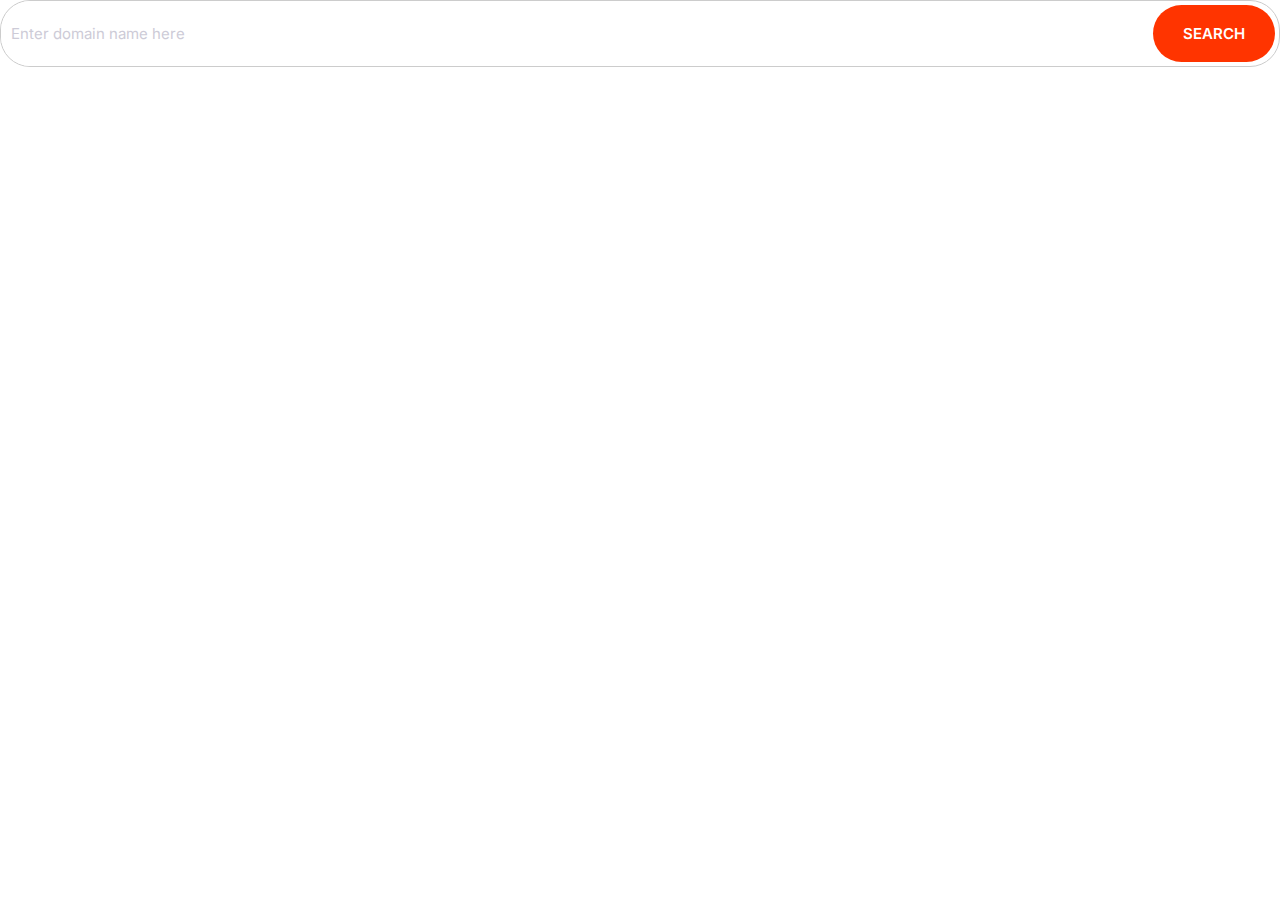
==== index.html @ 77e79db1 "Build input group styles" ====
<!DOCTYPE html>
<html lang="en">
  <head>
    <meta charset="UTF-8" />
    <meta http-equiv="X-UA-Compatible" content="IE=edge" />
    <meta name="viewport" content="width=device-width, initial-scale=1.0" />
    <title>Cloud Hosting</title>
    <link rel="stylesheet" href="css/normalize.css" />
    <link rel="stylesheet" href="css/styles.css" />
    <link rel="preconnect" href="https://fonts.googleapis.com" />
    <link rel="preconnect" href="https://fonts.gstatic.com" crossorigin />
    <link
      href="https://fonts.googleapis.com/css2?family=Inter:wght@400;600;700&display=swap"
      rel="stylesheet"
    />
  </head>
  <body>
    <div class="input-group">
      <input type="text" class="input" placeholder="Enter domain name here" />
      <button class="btn btn--accent">Search</button>
    </div>
  </body>
</html>
---- css/styles.css ----
:root {
  --color-primary: #348bfd;
  --color-secondary: #00d9ff;
  --color-accent: #ff3400;
  --color-headings: #1b0760;
  --color-body: #918ca4;
  --color-border: #ccc;
  --border-radius: 30px;
}

*,
*::after,
::before {
  box-sizing: border-box;
}

/* Typography */

html {
  font-size: 62.5%;
}

body {
  font-family: "Inter", Arial, Helvetica, sans-serif;
  color: var(--color-body);
  font-size: 2.4rem;
  line-height: 1.5;
}

h1,
h2,
h3 {
  color: var(--color-headings);
  margin-bottom: 1rem;
}

h1 {
  font-size: 7rem;
}

h2 {
  font-size: 4rem;
}

h3 {
  font-size: 3rem;
}

p {
  margin-top: 0;
}

@media screen and (min-width: 1024px) {
  body {
    font-size: 1.8rem;
  }

  h1 {
    font-size: 8rem;
  }

  h2 {
    font-size: 4rem;
  }

  h3 {
    font-size: 2.4rem;
  }
}

/* Links */

a {
  text-decoration: none;
}

.link-arrow {
  color: var(--color-accent);
  text-transform: uppercase;
  font-size: 2rem;
  font-weight: bold;
}

.link-arrow::after {
  content: "-->";
  margin-left: 5px;
  transition: margin 0.15s;
}

.link-arrow:hover::after {
  margin-left: 10px;
}

@media screen and (min-width: 1024px) {
  .link-arrow {
    font-size: 1.5rem;
  }
}

/* Badges */

.badge {
  border-radius: 20px;
  font-size: 2rem;
  font-weight: 600;
  padding: 0.5rem 2rem;
  white-space: nowrap;
}

.badge--primary {
  background: var(--color-primary);
  color: white;
}

.badge--secondary {
  background: var(--color-secondary);
  color: white;
}

.badge--small {
  font-size: 1.6rem;
}

@media screen and (min-width: 1024px) {
  .badge {
    font-size: 1.5rem;
  }

  .badge--small {
    font-size: 1.2rem;
  }
}

/* Lists */

.list {
  list-style: none;
  padding-left: 0;
  color: var(--color-headings);
}

.list--inline .list__item {
  display: inline;
  margin-right: 2rem;
}

.list--tick {
  list-style-image: url(/images/tick.svg);
  padding-left: 3rem;
}

.list--tick .list__item {
  padding-left: 0.5rem;
  margin-bottom: 1rem;
}

@media screen and (min-width: 1024px) {
  .list--tick .list__item {
    padding-left: 0;
  }
}

/* Icons */

.icon {
  width: 40px;
  height: 40px;
}

.icon--primary {
  fill: var(--color-primary);
}

.icon-container {
  align-items: center;
  background: #f3f9fa;
  border-radius: 32px;
  display: inline-flex;
  height: 64px;
  justify-content: center;
  width: 64px;
}

/* Buttons */

.btn {
  font-size: 1.8rem;
  border-radius: 30px;
  text-transform: uppercase;
  text-align: center;
  padding: 2rem 3rem;
  border: 0;
  font-weight: 600;
  cursor: pointer;
  white-space: nowrap;
  margin: 1rem 0;
}

.btn--primary {
  background: var(--color-primary);
  color: white;
}

.btn--primary:hover {
  background: #3a8ffd;
}

.btn--secondary {
  background: var(--color-secondary);
  color: white;
}

.btn--secondary:hover {
  background: #00c8eb;
}

.btn--accent {
  background: var(--color-accent);
  color: white;
}

.btn--accent:hover {
  background: #ec3000;
}

.btn--block {
  display: inline-block;
  width: 100%;
}

.btn--outline {
  background: white;
  border: 2px solid var(--color-headings);
  color: var(--color-headings);
}

.btn--outline:hover {
  background: var(--color-headings);
  color: white;
}

@media screen and (min-width: 1024px) {
  .btn {
    font-size: 1.5rem;
  }
}

/* Inputs */

.input {
  border-radius: var(--border-radius);
  border: 1px solid var(--color-border);
  color: var(--color-headings);
  font-size: 2rem;
  outline: 0;
  padding: 1.5rem 3.5rem;
}

.input::placeholder {
  color: #cdcbd7;
}

.input-group {
  border: 1px solid var(--color-border);
  border-radius: var(--border-radius);
  display: flex;
}

.input-group .input {
  border: 0;
  flex-grow: 1;
  padding: 1.5rem 1rem;
}

.input-group .btn {
  margin: 4px;
}

@media screen and (min-width: 1024px) {
  .input {
    font-size: 1.5rem;
  }
}
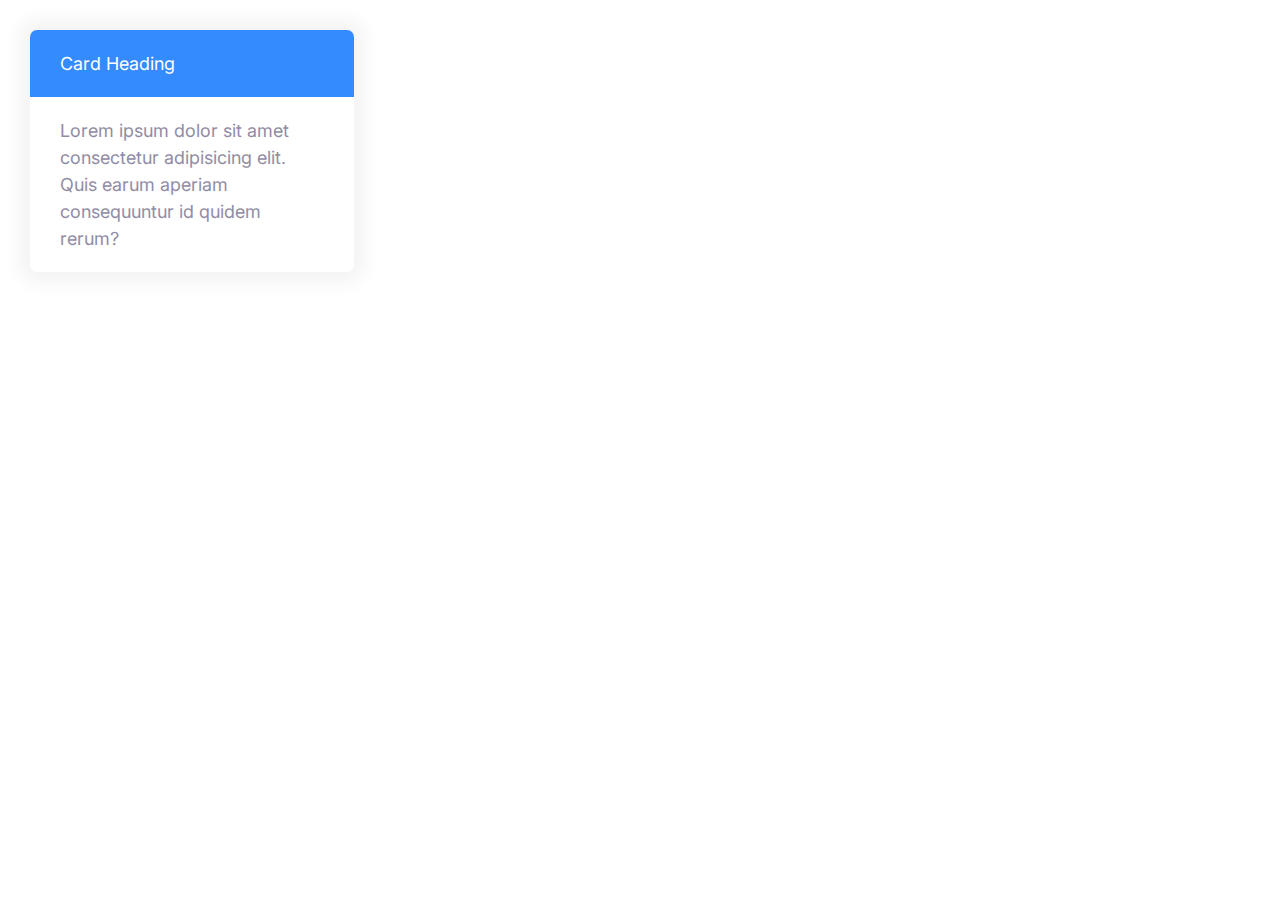
==== commit 0208bbec: "Build card component styles" ====
--- a/index.html
+++ b/index.html
@@ -15,9 +15,14 @@
     />
   </head>
   <body>
-    <div class="input-group">
-      <input type="text" class="input" placeholder="Enter domain name here" />
-      <button class="btn btn--accent">Search</button>
+    <div style="width: 30%; padding: 3rem">
+      <div class="card card--primary">
+        <header class="card__header">Card Heading</header>
+        <div class="card__body">
+          Lorem ipsum dolor sit amet consectetur adipisicing elit. Quis earum
+          aperiam consequuntur id quidem rerum?
+        </div>
+      </div>
     </div>
   </body>
 </html>
--- a/css/styles.css
+++ b/css/styles.css
@@ -281,3 +281,26 @@
     font-size: 1.5rem;
   }
 }
+
+/* Cards */
+
+.card {
+  border-radius: 7px;
+  box-shadow: 0 0 20px 10px #f3f3f3;
+  overflow: hidden;
+}
+
+.card__header,
+.card__body {
+  padding: 2rem 3rem;
+}
+
+.card--primary .card__header {
+  background: var(--color-primary);
+  color: #fff;
+}
+
+.card--secondary .card__header {
+  background: var(--color-secondary);
+  color: #fff;
+}
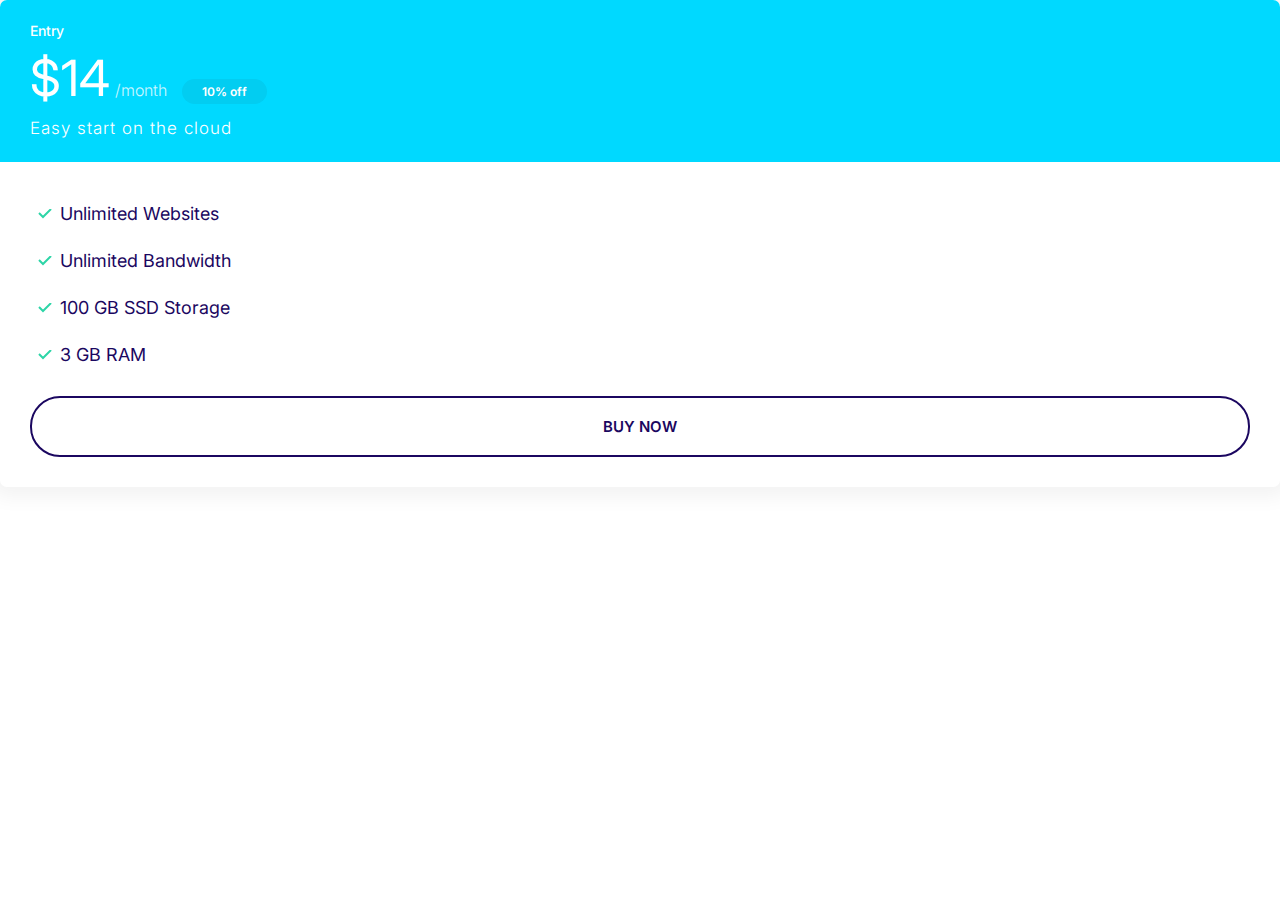
==== commit e779f57b: "Build plan component" ====
--- a/index.html
+++ b/index.html
@@ -15,12 +15,23 @@
     />
   </head>
   <body>
-    <div style="width: 30%; padding: 3rem">
-      <div class="card card--primary">
-        <header class="card__header">Card Heading</header>
+    <div class="plan">
+      <div class="card card--secondary">
+        <header class="card__header">
+          <h3 class="plan__name">Entry</h3>
+          <span class="plan__price">$14</span>
+          <span class="plan__billing-cycle">/month</span>
+          <span class="badge badge--secondary badge--small">10% off</span>
+          <span class="plan__description">Easy start on the cloud</span>
+        </header>
         <div class="card__body">
-          Lorem ipsum dolor sit amet consectetur adipisicing elit. Quis earum
-          aperiam consequuntur id quidem rerum?
+          <ul class="list list--tick">
+            <li class="list__item">Unlimited Websites</li>
+            <li class="list__item">Unlimited Bandwidth</li>
+            <li class="list__item">100 GB SSD Storage</li>
+            <li class="list_item">3 GB RAM</li>
+          </ul>
+          <button class="btn btn--block btn--outline">Buy Now</button>
         </div>
       </div>
     </div>
--- a/css/styles.css
+++ b/css/styles.css
@@ -23,7 +23,7 @@
 body {
   font-family: "Inter", Arial, Helvetica, sans-serif;
   color: var(--color-body);
-  font-size: 2.4rem;
+  font-size: 2rem;
   line-height: 1.5;
 }
 
@@ -35,7 +35,7 @@
 }
 
 h1 {
-  font-size: 7rem;
+  font-size: 6rem;
 }
 
 h2 {
@@ -43,7 +43,7 @@
 }
 
 h3 {
-  font-size: 3rem;
+  font-size: 2.8rem;
 }
 
 p {
@@ -304,3 +304,73 @@
   background: var(--color-secondary);
   color: #fff;
 }
+
+.card--secondary .badge--secondary {
+  background: #02cdf1;
+}
+
+.card--primary .badge--primary {
+  background: #0e68dd;
+}
+
+/* Plans */
+
+.plan__name {
+  color: #fff;
+  margin: 0;
+  font-weight: 500;
+  font-size: 2.4rem;
+}
+
+.plan__price {
+  font-size: 6rem;
+}
+
+.plan__billing-cycle {
+  font-size: 2.4rem;
+  font-weight: 300;
+  opacity: 0.8;
+  margin-right: 1rem;
+}
+
+.plan__description {
+  font-size: 2rem;
+  font-weight: 300;
+  letter-spacing: 1px;
+  display: block;
+}
+
+.plan .list__item {
+  margin-bottom: 2rem;
+}
+
+.plan--popular .card__header {
+  position: relative;
+}
+
+.plan--popular .card__header::before {
+  content: url(/images/popular.svg);
+  width: 40px;
+  display: inline-block;
+  position: absolute;
+  top: -6px;
+  right: 5%;
+}
+
+@media screen and (min-width: 1024px) {
+  .plan__name {
+    font-size: 1.4rem;
+  }
+
+  .plan__price {
+    font-size: 5rem;
+  }
+
+  .plan__billing-cycle {
+    font-size: 1.6rem;
+  }
+
+  .plan__description {
+    font-size: 1.7rem;
+  }
+}
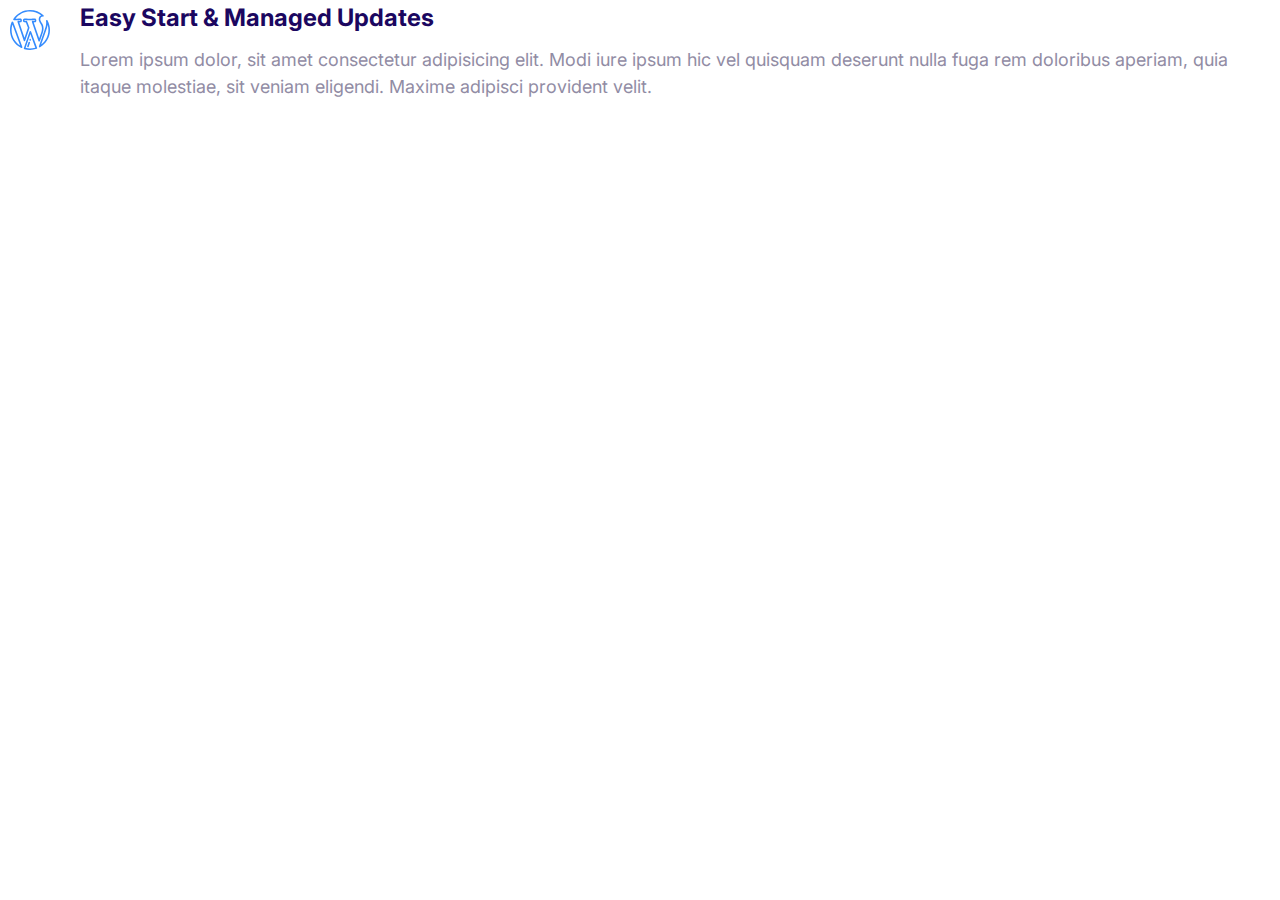
==== commit ede33b0c: "Build media object" ====
--- a/index.html
+++ b/index.html
@@ -15,24 +15,20 @@
     />
   </head>
   <body>
-    <div class="plan">
-      <div class="card card--secondary">
-        <header class="card__header">
-          <h3 class="plan__name">Entry</h3>
-          <span class="plan__price">$14</span>
-          <span class="plan__billing-cycle">/month</span>
-          <span class="badge badge--secondary badge--small">10% off</span>
-          <span class="plan__description">Easy start on the cloud</span>
-        </header>
-        <div class="card__body">
-          <ul class="list list--tick">
-            <li class="list__item">Unlimited Websites</li>
-            <li class="list__item">Unlimited Bandwidth</li>
-            <li class="list__item">100 GB SSD Storage</li>
-            <li class="list_item">3 GB RAM</li>
-          </ul>
-          <button class="btn btn--block btn--outline">Buy Now</button>
-        </div>
+    <div class="media">
+      <div class="media__image">
+        <svg class="icon icon--primary">
+          <use xlink:href="images/sprite.svg#wordpress"></use>
+        </svg>
+      </div>
+      <div class="media__body">
+        <h3 class="media__title">Easy Start & Managed Updates</h3>
+        <p class="media--content">
+          Lorem ipsum dolor, sit amet consectetur adipisicing elit. Modi iure
+          ipsum hic vel quisquam deserunt nulla fuga rem doloribus aperiam, quia
+          itaque molestiae, sit veniam eligendi. Maxime adipisci provident
+          velit.
+        </p>
       </div>
     </div>
   </body>
--- a/css/styles.css
+++ b/css/styles.css
@@ -374,3 +374,21 @@
     font-size: 1.7rem;
   }
 }
+
+/* Media Object */
+
+.media {
+  display: flex;
+}
+
+.media__image {
+  margin: 1rem;
+}
+
+.media__title {
+  margin-top: 0;
+}
+
+.media__body {
+  margin: 0 2rem;
+}
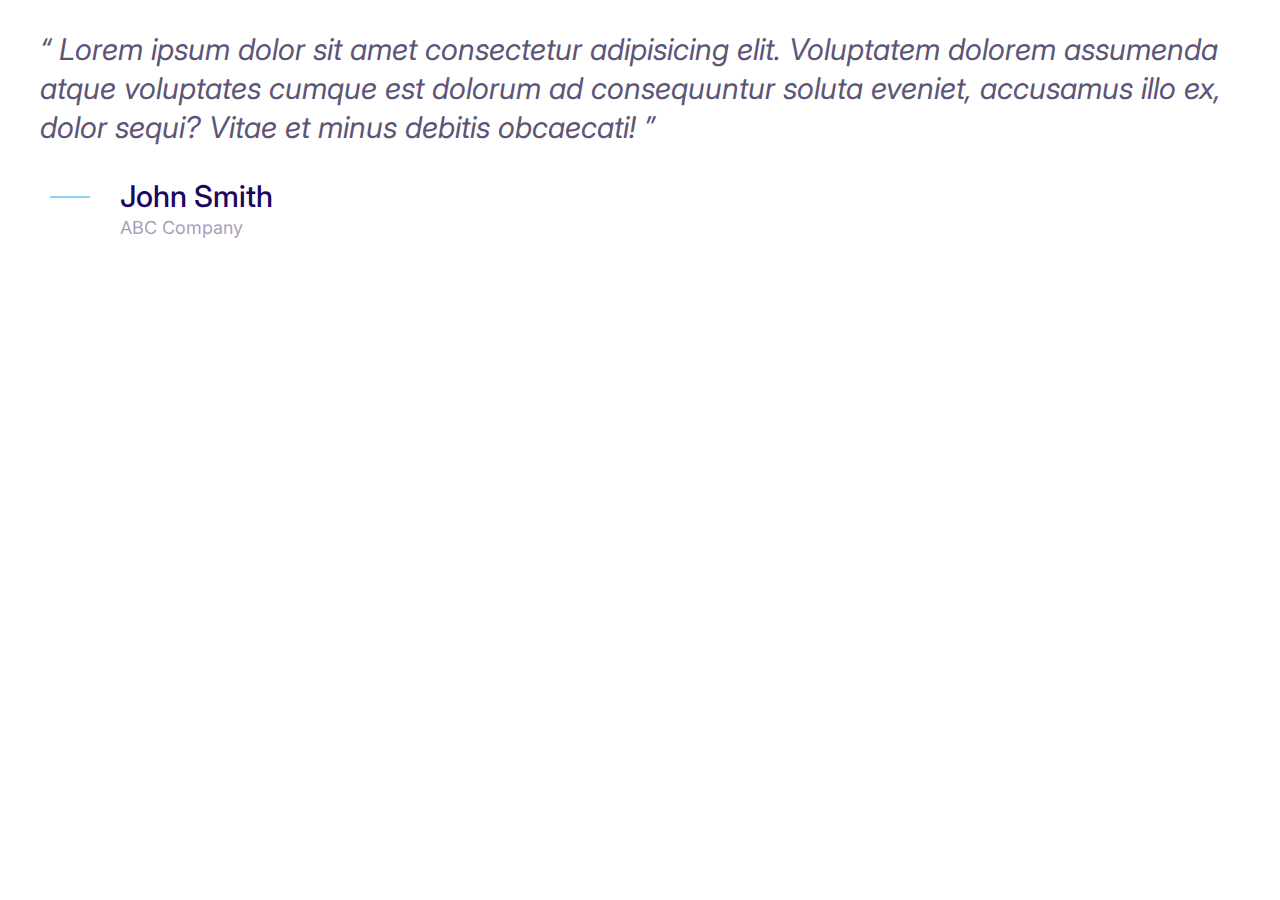
==== commit f55e090e: "Build quote component" ====
--- a/index.html
+++ b/index.html
@@ -15,21 +15,26 @@
     />
   </head>
   <body>
-    <div class="media">
-      <div class="media__image">
-        <svg class="icon icon--primary">
-          <use xlink:href="images/sprite.svg#wordpress"></use>
-        </svg>
-      </div>
-      <div class="media__body">
-        <h3 class="media__title">Easy Start & Managed Updates</h3>
-        <p class="media--content">
-          Lorem ipsum dolor, sit amet consectetur adipisicing elit. Modi iure
-          ipsum hic vel quisquam deserunt nulla fuga rem doloribus aperiam, quia
-          itaque molestiae, sit veniam eligendi. Maxime adipisci provident
-          velit.
-        </p>
-      </div>
-    </div>
+    <blockquote class="quote">
+      <p class="quote_text">
+        Lorem ipsum dolor sit amet consectetur adipisicing elit. Voluptatem
+        dolorem assumenda atque voluptates cumque est dolorum ad consequuntur
+        soluta eveniet, accusamus illo ex, dolor sequi? Vitae et minus debitis
+        obcaecati!
+      </p>
+      <footer>
+        <div class="media">
+          <div class="media__image">
+            <svg class="icon icon--primary quote__line">
+              <use xlink:href="images/sprite.svg#line"></use>
+            </svg>
+          </div>
+          <div class="media__body">
+            <h3 class="media__title quote__author">John Smith</h3>
+            <p class="media__content quote__company">ABC Company</p>
+          </div>
+        </div>
+      </footer>
+    </blockquote>
   </body>
 </html>
--- a/css/styles.css
+++ b/css/styles.css
@@ -4,6 +4,7 @@
   --color-accent: #ff3400;
   --color-headings: #1b0760;
   --color-body: #918ca4;
+  --color-body-darker: #5c5577;
   --color-border: #ccc;
   --border-radius: 30px;
 }
@@ -392,3 +393,53 @@
 .media__body {
   margin: 0 2rem;
 }
+
+/* Quotes */
+
+.quote {
+  font-size: 3rem;
+  font-style: italic;
+  color: var(--color-body-darker);
+  line-height: 1.3;
+}
+
+.quote_text::before {
+  content: open-quote;
+}
+
+.quote_text::after {
+  content: close-quote;
+}
+
+.quote__author {
+  font-style: normal;
+  font-weight: 500;
+  font-size: 3rem;
+  margin-bottom: 0;
+}
+
+.quote__company {
+  font-size: 1.8rem;
+  color: var(--color-headings);
+  opacity: 0.4;
+  font-style: normal;
+}
+
+.quote__line {
+  position: relative;
+  bottom: 10px;
+}
+
+@media screen and (min-width: 1024) {
+  .quote {
+    font-size: 2rem;
+  }
+
+  .quote__author {
+    font-size: 2.4rem;
+  }
+
+  .quote__company {
+    font-size: 1.6rem;
+  }
+}
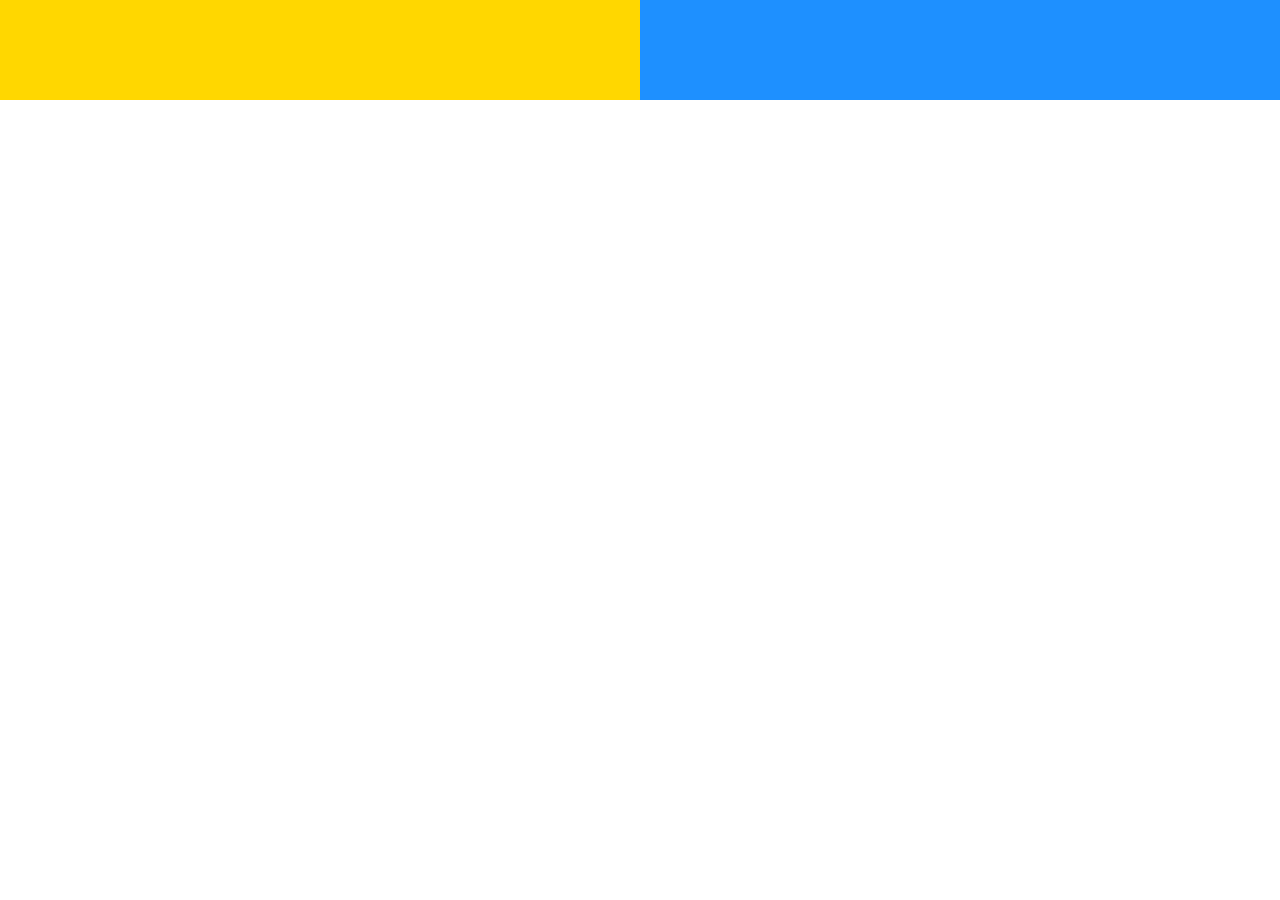
==== commit e6f49f08: "Build grid component" ====
--- a/index.html
+++ b/index.html
@@ -15,26 +15,9 @@
     />
   </head>
   <body>
-    <blockquote class="quote">
-      <p class="quote_text">
-        Lorem ipsum dolor sit amet consectetur adipisicing elit. Voluptatem
-        dolorem assumenda atque voluptates cumque est dolorum ad consequuntur
-        soluta eveniet, accusamus illo ex, dolor sequi? Vitae et minus debitis
-        obcaecati!
-      </p>
-      <footer>
-        <div class="media">
-          <div class="media__image">
-            <svg class="icon icon--primary quote__line">
-              <use xlink:href="images/sprite.svg#line"></use>
-            </svg>
-          </div>
-          <div class="media__body">
-            <h3 class="media__title quote__author">John Smith</h3>
-            <p class="media__content quote__company">ABC Company</p>
-          </div>
-        </div>
-      </footer>
-    </blockquote>
+    <div class="grid grid--cols-2">
+      <div style="height: 100px; background: gold"></div>
+      <div style="height: 100px; background: dodgerblue"></div>
+    </div>
   </body>
 </html>
--- a/css/styles.css
+++ b/css/styles.css
@@ -443,3 +443,15 @@
     font-size: 1.6rem;
   }
 }
+
+/* Grid */
+
+.grid {
+  display: grid;
+}
+
+@media screen and (min-width: 768px) {
+  .grid--cols-2 {
+    grid-template-columns: 1fr 1fr;
+  }
+}
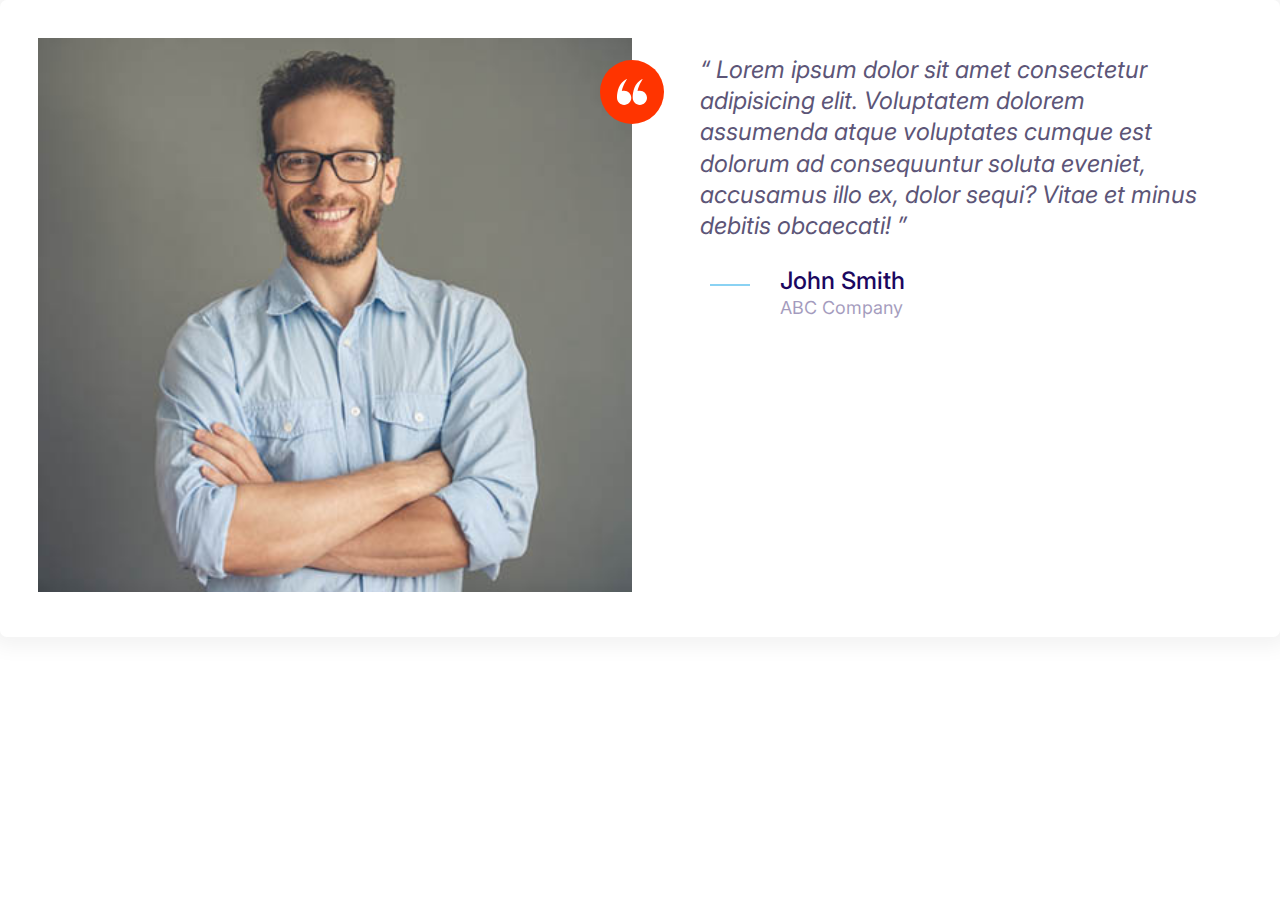
==== commit 37c9e1c8: "Build testimonial component" ====
--- a/index.html
+++ b/index.html
@@ -15,9 +15,38 @@
     />
   </head>
   <body>
-    <div class="grid grid--cols-2">
-      <div style="height: 100px; background: gold"></div>
-      <div style="height: 100px; background: dodgerblue"></div>
+    <div class="card testimonial">
+      <div class="grid grid--cols-2">
+        <div class="testimonial__image">
+          <img src="/images/testimonial.jpg" alt="A happy, smiling customer" />
+          <span class="icon-container icon-container--accent">
+            <svg class="icon icon--white icon--small">
+              <use xlink:href="images/sprite.svg#quotes"></use>
+            </svg>
+          </span>
+        </div>
+        <blockquote class="quote">
+          <p class="quote_text">
+            Lorem ipsum dolor sit amet consectetur adipisicing elit. Voluptatem
+            dolorem assumenda atque voluptates cumque est dolorum ad
+            consequuntur soluta eveniet, accusamus illo ex, dolor sequi? Vitae
+            et minus debitis obcaecati!
+          </p>
+          <footer>
+            <div class="media">
+              <div class="media__image">
+                <svg class="icon icon--primary quote__line">
+                  <use xlink:href="images/sprite.svg#line"></use>
+                </svg>
+              </div>
+              <div class="media__body">
+                <h3 class="media__title quote__author">John Smith</h3>
+                <p class="media__content quote__company">ABC Company</p>
+              </div>
+            </div>
+          </footer>
+        </blockquote>
+      </div>
     </div>
   </body>
 </html>
--- a/css/styles.css
+++ b/css/styles.css
@@ -168,8 +168,17 @@
   height: 40px;
 }
 
+.icon--small {
+  width: 30px;
+  height: 30px;
+}
+
 .icon--primary {
   fill: var(--color-primary);
+}
+
+.icon--white {
+  fill: white;
 }
 
 .icon-container {
@@ -180,6 +189,10 @@
   height: 64px;
   justify-content: center;
   width: 64px;
+}
+
+.icon-container--accent {
+  background: var(--color-accent);
 }
 
 /* Buttons */
@@ -455,3 +468,36 @@
     grid-template-columns: 1fr 1fr;
   }
 }
+
+/* Testimonial */
+
+.testimonial {
+  padding: 3rem;
+}
+
+.testimonial__image {
+  position: relative;
+}
+
+.testimonial__image > img {
+  width: 100%;
+  padding: 8px;
+}
+
+.testimonial__image > .icon-container {
+  position: absolute;
+  top: 3rem;
+  right: -24px;
+  overflow: visible;
+}
+
+@media screen and (min-width: 768px) {
+  .testimonial .quote,
+  .testimonial .quote__author {
+    font-size: 2.4rem;
+  }
+
+  .testimonial .quote {
+    margin-left: 6rem;
+  }
+}
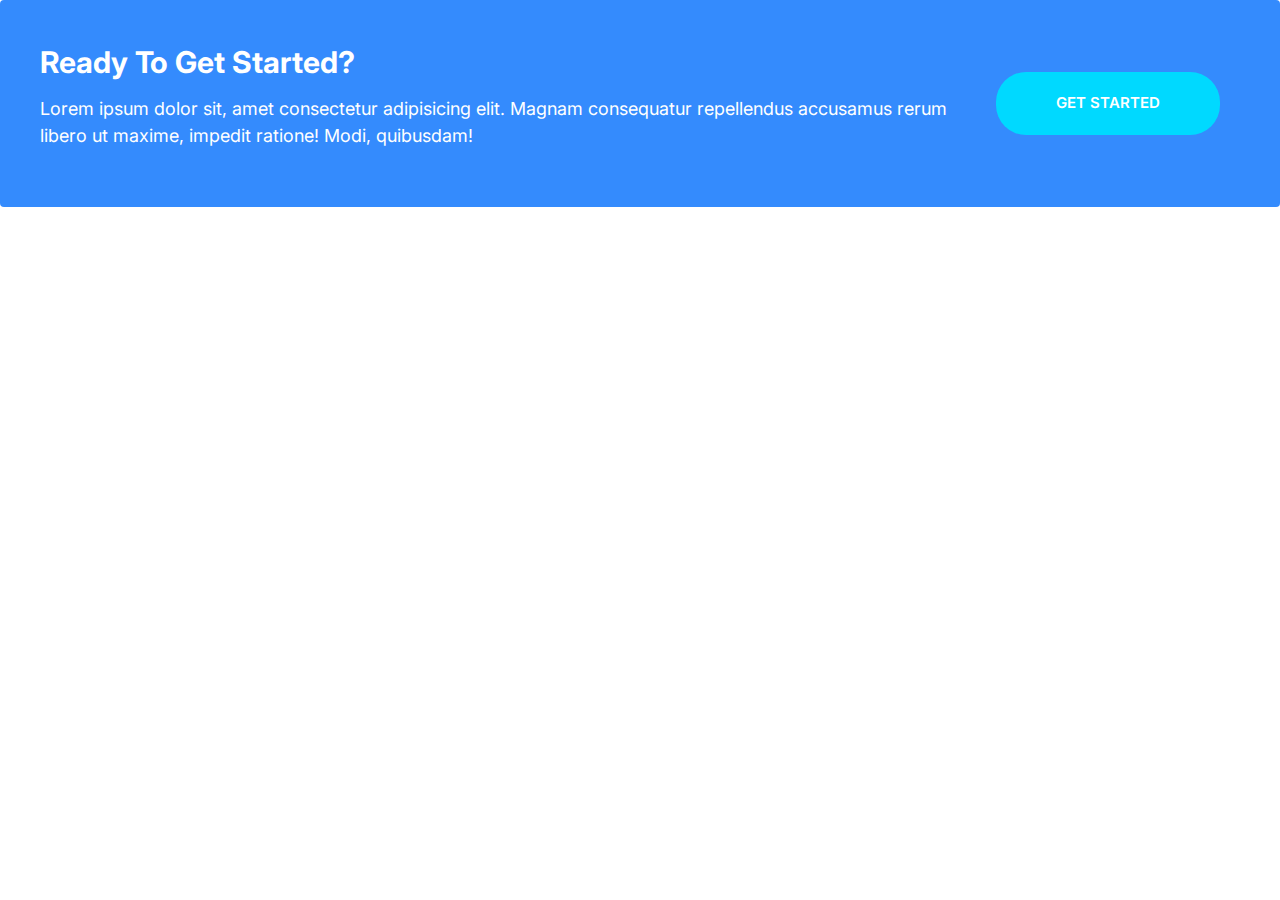
==== commit 93f6a02f: "Build callout component" ====
--- a/index.html
+++ b/index.html
@@ -15,37 +15,17 @@
     />
   </head>
   <body>
-    <div class="card testimonial">
+    <div class="callout callout--primary">
       <div class="grid grid--cols-2">
-        <div class="testimonial__image">
-          <img src="/images/testimonial.jpg" alt="A happy, smiling customer" />
-          <span class="icon-container icon-container--accent">
-            <svg class="icon icon--white icon--small">
-              <use xlink:href="images/sprite.svg#quotes"></use>
-            </svg>
-          </span>
+        <div class="callout__content">
+          <h2 class="callout__heading">Ready To Get Started?</h2>
+          <p>
+            Lorem ipsum dolor sit, amet consectetur adipisicing elit. Magnam
+            consequatur repellendus accusamus rerum libero ut maxime, impedit
+            ratione! Modi, quibusdam!
+          </p>
         </div>
-        <blockquote class="quote">
-          <p class="quote_text">
-            Lorem ipsum dolor sit amet consectetur adipisicing elit. Voluptatem
-            dolorem assumenda atque voluptates cumque est dolorum ad
-            consequuntur soluta eveniet, accusamus illo ex, dolor sequi? Vitae
-            et minus debitis obcaecati!
-          </p>
-          <footer>
-            <div class="media">
-              <div class="media__image">
-                <svg class="icon icon--primary quote__line">
-                  <use xlink:href="images/sprite.svg#line"></use>
-                </svg>
-              </div>
-              <div class="media__body">
-                <h3 class="media__title quote__author">John Smith</h3>
-                <p class="media__content quote__company">ABC Company</p>
-              </div>
-            </div>
-          </footer>
-        </blockquote>
+        <a href="#" class="btn btn--secondary btn--streched">Get Started</a>
       </div>
     </div>
   </body>
--- a/css/styles.css
+++ b/css/styles.css
@@ -237,6 +237,11 @@
   background: #ec3000;
 }
 
+.btn--streched {
+  padding-left: 6rem;
+  padding-right: 6rem;
+}
+
 .btn--block {
   display: inline-block;
   width: 100%;
@@ -501,3 +506,45 @@
     margin-left: 6rem;
   }
 }
+
+/* Callouts */
+
+.callout {
+  padding: 4rem;
+  border-radius: 4px;
+}
+
+.callout--primary {
+  background: var(--color-primary);
+  color: white;
+}
+
+.callout__heading {
+  color: white;
+  font-size: 3rem;
+  margin-top: 0;
+}
+
+.callout .btn {
+  justify-self: center;
+  align-self: center;
+}
+
+.callout__content {
+  text-align: center;
+}
+
+@media screen and (min-width: 768px) {
+  .callout .grid--cols-2 {
+    grid-template-columns: 1fr auto;
+  }
+
+  .callout__content {
+    text-align: left;
+  }
+
+  .callout .btn {
+    justify-self: start;
+    margin: 2rem;
+  }
+}
